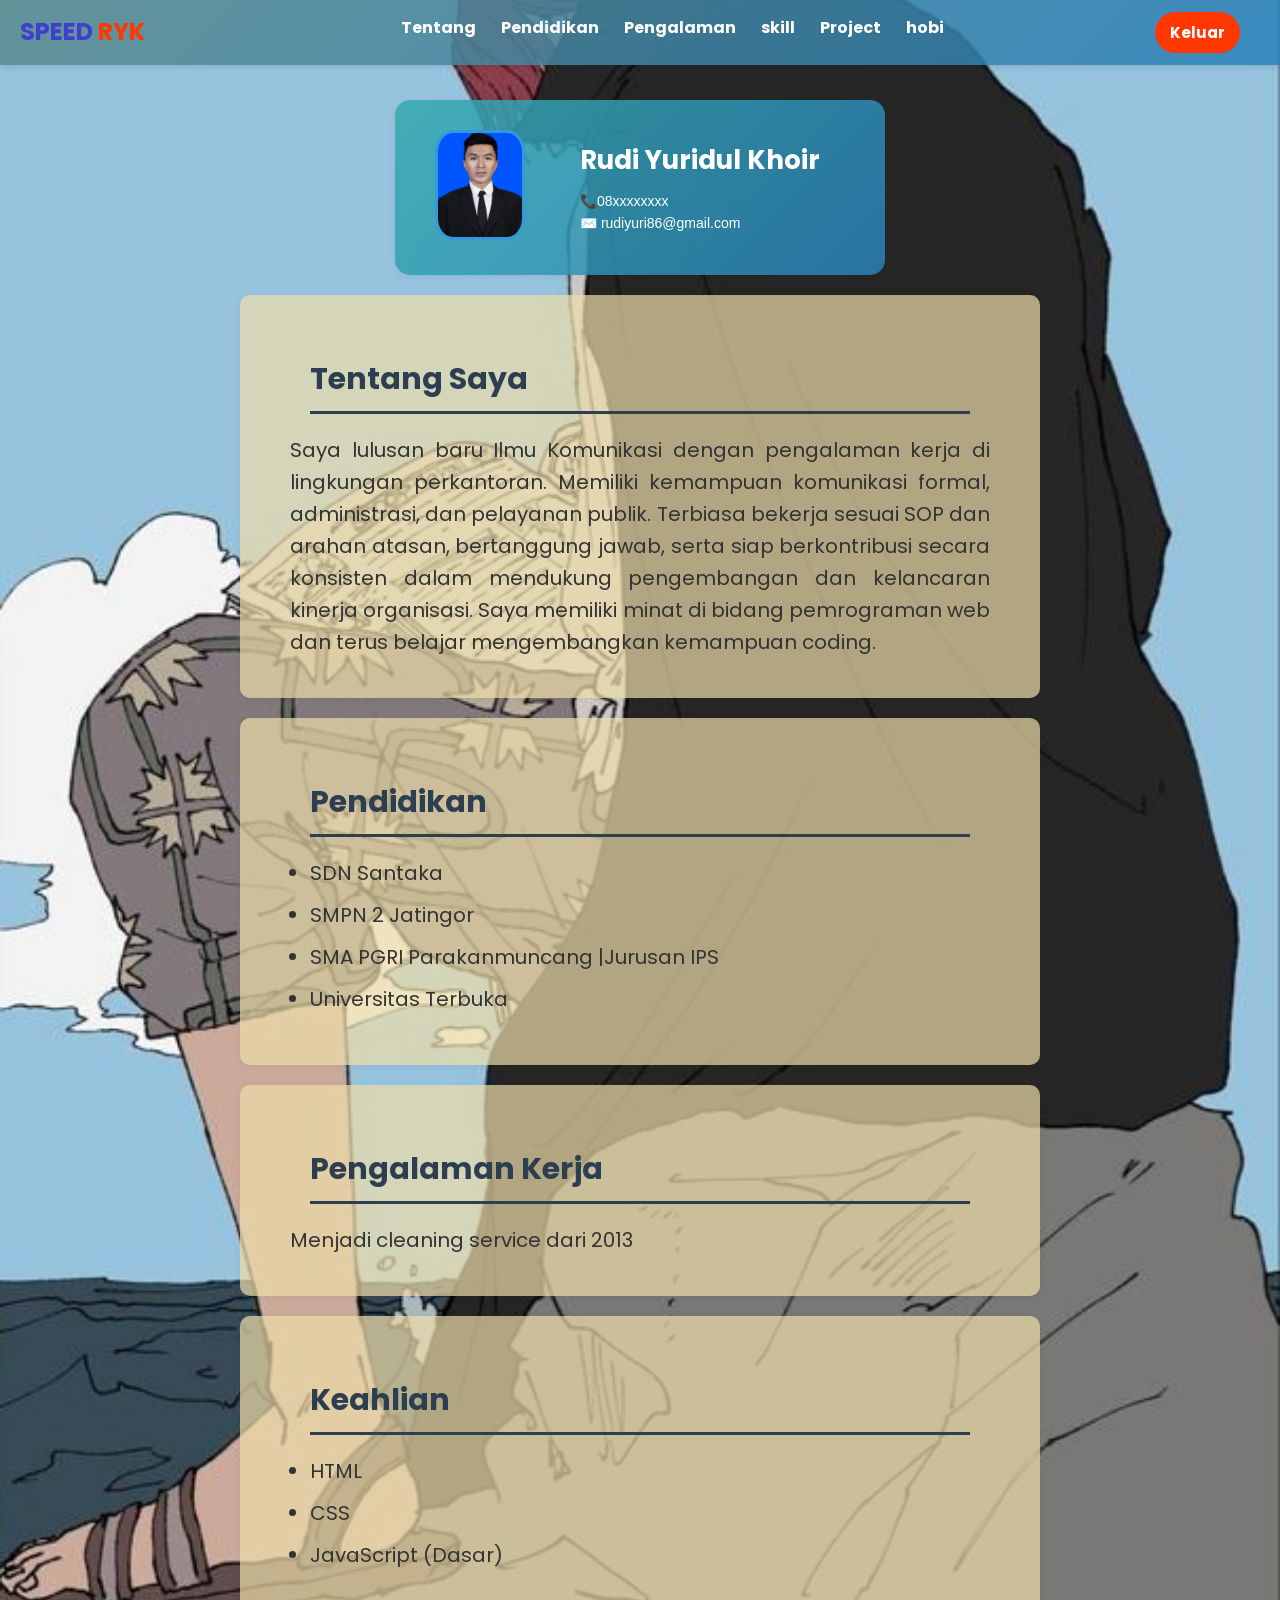
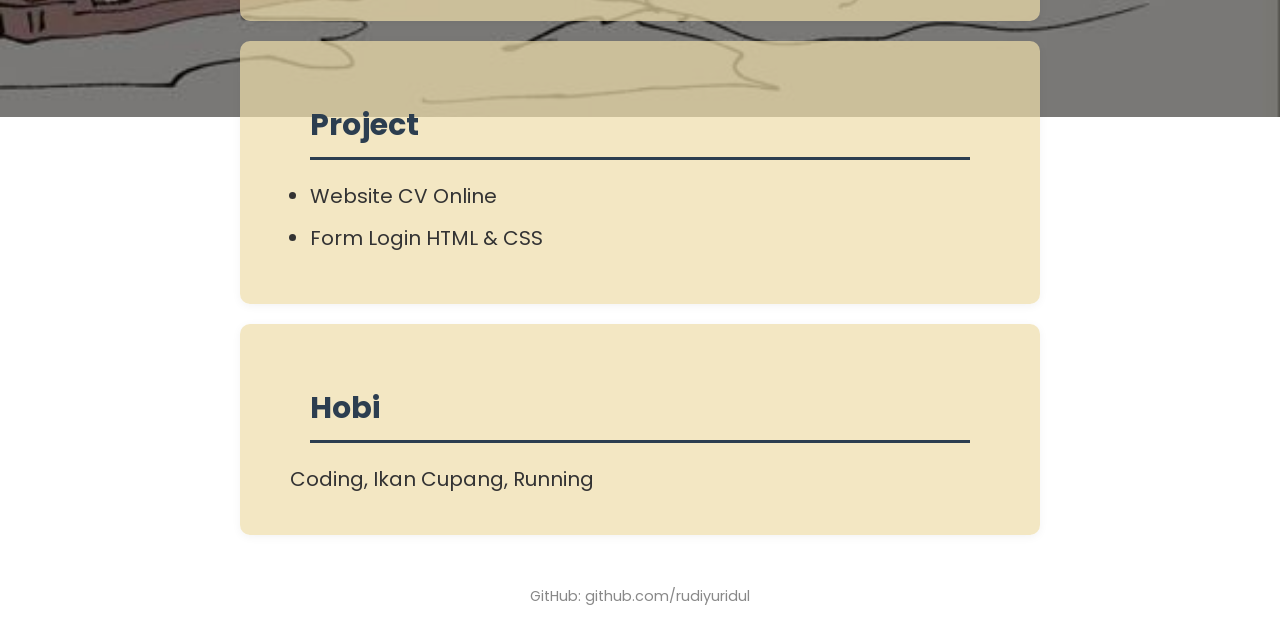
==== index.html @ ee929eb7 "perubahan lagi" ====
<!DOCTYPE html>
<html lang="id">
<head>
  <meta charset="UTF-8">
  <title>CV - Rudi Yuridul Khoir</title>
  <!-- CSS -->
  <link rel="stylesheet" href="css/style.css">
  <!-- boxicons CSS -->
  <link href='https://unpkg.com/boxicons@2.1.4/css/boxicons.min.css' rel='stylesheet'>
</head>

<body class="index-body">
  <!-- NAVBAR -->
  <nav class="navbar">
    <div class="nav-logo">
      <a href="#">Speed <span>RYK</span></a>
    </div>
    
    <ul class="nav-links">
      <li><a href="#tentang">Tentang</a></li>
      <li><a href="#pendidikan">Pendidikan</a></li>
      <li><a href="#pengalaman">Pengalaman</a></li>
      <li><a href="#skill">skill</a></li>
      <li><a href="#project">Project</a></li>
      <li><a href="#hobi">hobi</a></li>
    </ul>
    <button class="btn" onclick="window.location.href='login.html'">Keluar</button>
  </nav>
  
  <!-- HEADER -->
   <header class="header">
  <img src="gambar/foto.jpeg" alt="Foto Rudi" class="foto">
  <div class="info">
    <h1>Rudi Yuridul Khoir</h1>
    <p class="contact">📞08xxxxxxxx</p>
    <p class="email">✉️ rudiyuri86@gmail.com</p>
  </div>
  </header>
</header>


  <!-- PROFIL -->
  <section id="tentang" class="tentang">
    <h2>Tentang Saya</h2>
    <p>
      Saya lulusan baru Ilmu Komunikasi dengan pengalaman kerja di lingkungan perkantoran. Memiliki kemampuan komunikasi formal, administrasi, dan pelayanan publik. Terbiasa bekerja sesuai SOP dan arahan atasan, bertanggung jawab, serta siap berkontribusi secara konsisten dalam mendukung pengembangan dan kelancaran kinerja organisasi. Saya memiliki minat di bidang pemrograman web dan terus belajar
      mengembangkan kemampuan coding.
    </p>
  </section>
  
  <!-- PENDIDIKAN -->
  <section id="pendidikan" class="pendidikan">
    <h2>Pendidikan</h2>
    <ul>
      <li>SDN Santaka</li>
      <li>SMPN 2 Jatingor</li>
      <li>SMA PGRI Parakanmuncang |Jurusan IPS</li>
      <li>Universitas Terbuka </li>
    </ul>
  </section>

  <section id="pengalaman" class="pengalaman">
    <h2>Pengalaman Kerja</h2>
    <p>Menjadi cleaning service dari 2013</p>
  </section>


  <!-- SKILL -->
  <section id="skill" class="skill">
    <h2>Keahlian</h2>
    <ul>
      <li>HTML</li>
      <li>CSS</li>
      <li>JavaScript (Dasar)</li>
    </ul>
  </section>

  <!-- PROJECT / PENGALAMAN -->
  <section id="project" class="project">
    <h2>Project</h2>
    <ul>
      <li>Website CV Online</li>
      <li>Form Login HTML & CSS</li>
    </ul>
  </section>

  <!-- HOBI -->
  <section id="hobi" class="hobi">
    <h2>Hobi</h2>
    <p>Coding, Ikan Cupang, Running</p>
  </section>

  <!-- FOOTER -->
  <footer class="footer">
    <p>GitHub: github.com/rudiyuridul</p>
  </footer>

  
  <script src="script.js"></script>
</body>
</html>
---- css/style.css ----
/* 1. RESET & DASAR */
@import url('https://fonts.googleapis.com/css2?family=Poppins:wght@300;400;500;600&display=swap');



* {
  font-family: "Poppins", sans-serif;
  margin: 0;
  padding: 0;
  box-sizing: border-box;

}

html {
  scroll-behavior: smooth; /* Efek scroll halus saat klik menu */
  scroll-padding-top: 80px; /* PENTING: Agar judul tidak tertutup navbar saat pindah */
}
        
/* index.HTML */
.index-body {
  margin: 0;
  min-height: 100vh;
  background-image: url("../gambar/shanks.jpg");
  background-position: top;
  background-size: cover;
  background-position: center;
  background-attachment: fixed;
  background-repeat: no-repeat;
  color: #333;
  line-height: 1.6;
  padding-top: 80px; /* Memberi ruang di atas agar konten tidak tertutup navbar */
}

/* 2. NAVBAR (NAVIGASI) */
.navbar {
  display: flex;
  background: linear-gradient(135deg, rgba(90, 139, 141, 0.85), rgba(41,128,185,0.85));
  height: 65px;
  font-weight: bold;
  display: flex;
  justify-content: space-between;
  align-items: center;
  padding: 0 20px;
  position: fixed; /* Menempel di atas */
  top: 0;
  left: 0;
  width: 100%;
  z-index: 1000;
  box-shadow: 0 2px 5px rgba(0,0,0,0.1);
}

.nav-logo a {
  color: #2804f596;
  text-decoration: none;
  font-size: 1.5rem;
  font-weight: bold;
  text-transform: uppercase;
}

.nav-logo a span{
  color: #ff3700;
}

.nav-links {
  align-items: center;
  display: flex;
  list-style: none;
}

.nav-links li {
  displaya: flex;
  margin-left: 25px;
}

.nav-links a {
  color: white;
  text-decoration: none;
  font-size: 16px;
  transition: 0.3s;

}

.nav-links a:hover {
  color: #3498db;
}

.navbar .darkLight-searchBox {
  display: flex;
  align-items: center;
}

  /* TOMBOL KELUAR */
 .btn {
    padding: 9px 15px;
    border-radius: 30px;
    margin-right: 20px;
    color: white;
    background: #ff3700;
    border: none;
    font-weight: bold;
    font-size: 15px;
}

.btn:hover {
  background: #3498db;
  transition: 0.3s;
  transform: scale(1.1);
}

.btn:active {
  background: #3498db;
}

/* 3. HEADER (FOTO & NAMA) */
.header {
  background: linear-gradient(135deg, rgba(52,170,174,0.85), rgba(41,128,185,0.85));
  max-width: 490px;
  margin: 20px auto;
  padding: 30px 40px;
  display: flex;
  justify-content: flex-start;
  align-items: center;
  gap: 25px;
  border-radius: 15px;
  box-shadow: 0 2px 10px rgba(0,0,0,0.05);
}

.foto {
  width: 90px;
  height: 110px;
  border-radius: 20%;
  object-fit: cover;
  border: 3px solid #3498db;
  margin-right: 30px;
  margin-bottom: 5px;
}

.info h1 {
  color: white;
  font-size: 26px;
  margin-bottom: 8px;
  
}
.contact, .email {
  font-size: 14px;
  font-family: Geneva, Verdana, sans-serif;
  color: white;
  font-weight: normal;
}


/* 4. SECTION (KOTAK KONTEN) */
section {
  background: white;
  max-width: 800px;
  margin: 20px auto;
  padding: 25px;
  border-radius: 10px;
  box-shadow: 0 2px 10px rgba(0,0,0,0.05);
}

h2 {
  color: #2c3e50;
  
  text-align: center;
  /* display: inline-block; */
  margin-bottom: 15px;
  padding-bottom: 40px;
}

ul {
  padding-left: 20px;
}

li {
  margin-bottom: 10px;
}

/* 5. FOOTER */
.footer {
  text-align: center;
  padding: 30px;
  color: #888;
  font-size: 0.9rem;
}

/* 6. RESPONSIVE (Tampilan HP) */
@media (max-width: 600px) {
  .header {
    flex-direction: column;
    text-align: center;
  }
  .foto {
    margin-right: 0;
    margin-bottom: 15px;
  }
  .nav-links {
    display: none; /* Sembunyikan menu di HP agar tidak tumpang tindih */
  }
  .navbar {
    justify-content: center;
  }
}

.tentang, .pendidikan, .pengalaman, .skill, .project, .hobi {
    padding: 40px 50px;
    text-align: justify;
    background-color: rgba(238, 221, 170, 0.7);
    font-size: 20px;
    /* font-weight: bold; */
}

.tentang h2, .pendidikan h2, .pengalaman h2, .skill h2 , .project h2, .hobi h2 {
  text-align: left;
  border-bottom: 3px solid #2c3e50;
  padding-bottom: 8px;
  margin: 20px
}

/* LOGIN.HTML  */
 .login-body {
            background-color: #3498db;
             background-size: cover;
             background-position: center;
             min-height: 100vh;
             display: flex;
             align-items: center;
             justify-content: center;
             margin: 0;
             padding: 0;
        }

        .login-container{
            width: 90%;
            max-width: 350px;
            text-align: center;
            background: rgba(255,255,255,0.85);
            backdrop-filter: blur(10px);
            padding: 50px 40px;
            border-radius: 20px;
            box-shadow: 0 8px 32px rgba(0,0,0,0.2);
            box-sizing: border-box;
            display: flex;
            flex-direction: column;
            gap: 15px;
        }

            input {
                width: 100%;
                box-sizing: border-box;
                padding: 12px;
                border: 2px solid #ddd;
                border-radius: 10px;
                background: white;
                font-size: 14px;
            }

.btn-login{
  width: 100%;
  padding: 12px;
  border: none;
  border-radius: 10px;
  background: #3498db;
  color: white;
  font-size: 16px;
  font-weight: bold;
  cursor: pointer;
  transition: 0.3s;
}

.btn-login:hover{
  background: #217dbb;
  transform: scale(1.03);
}
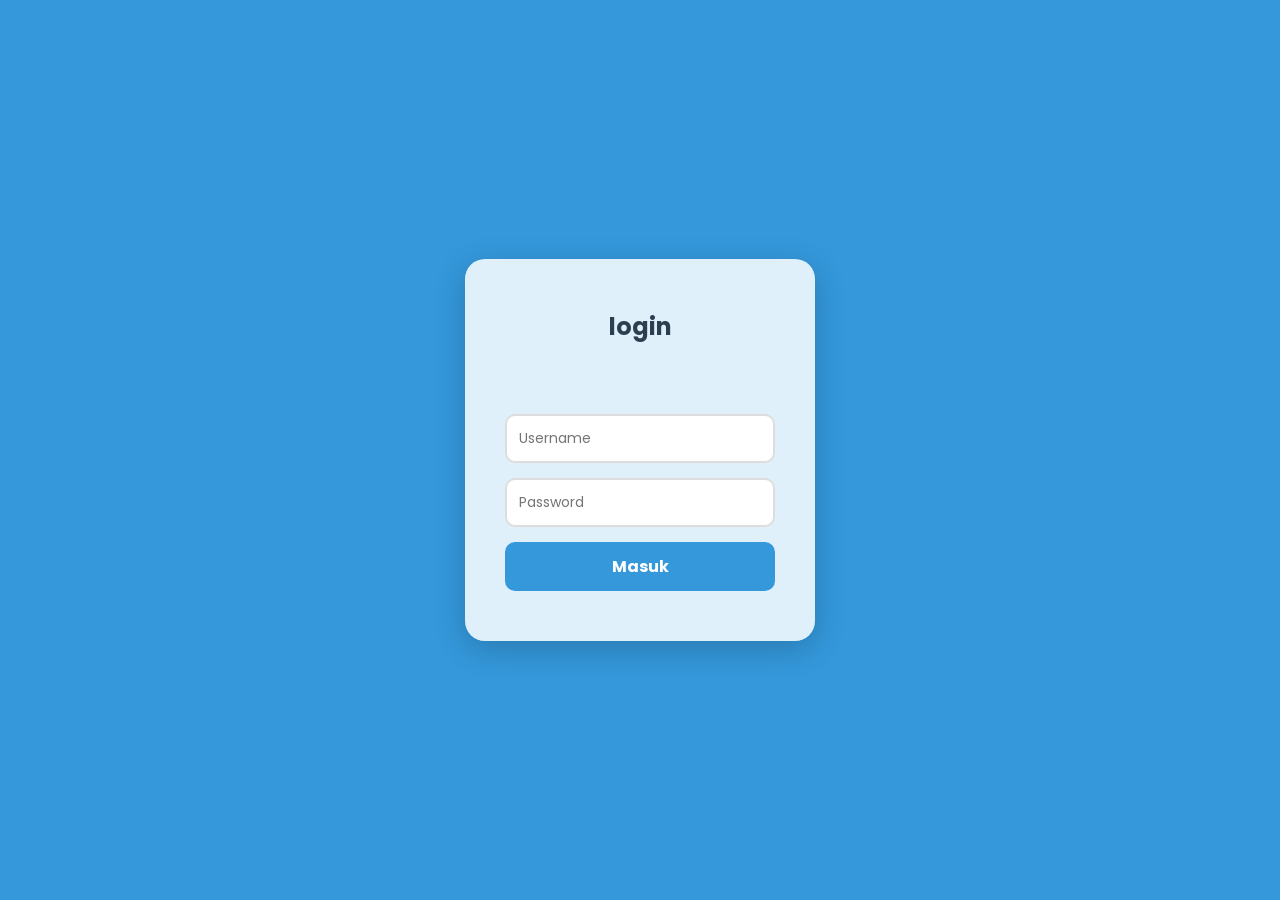
==== commit 27a949c3: "pengembangan html dan css" ====
--- a/index.html
+++ b/index.html
@@ -40,60 +40,128 @@
 
 
   <!-- PROFIL -->
-  <section id="tentang" class="tentang">
-    <h2>Tentang Saya</h2>
-    <p>
-      Saya lulusan baru Ilmu Komunikasi dengan pengalaman kerja di lingkungan perkantoran. Memiliki kemampuan komunikasi formal, administrasi, dan pelayanan publik. Terbiasa bekerja sesuai SOP dan arahan atasan, bertanggung jawab, serta siap berkontribusi secara konsisten dalam mendukung pengembangan dan kelancaran kinerja organisasi. Saya memiliki minat di bidang pemrograman web dan terus belajar
-      mengembangkan kemampuan coding.
-    </p>
-  </section>
-  
-  <!-- PENDIDIKAN -->
-  <section id="pendidikan" class="pendidikan">
-    <h2>Pendidikan</h2>
-    <ul>
-      <li>SDN Santaka</li>
-      <li>SMPN 2 Jatingor</li>
-      <li>SMA PGRI Parakanmuncang |Jurusan IPS</li>
-      <li>Universitas Terbuka </li>
-    </ul>
-  </section>
+<section id="tentang" class="tentang">
+  <h2>Tentang Saya</h2>
+  <p>
+    Saya lulusan baru Ilmu Komunikasi dengan pengalaman kerja di lingkungan perkantoran. 
+    Memiliki kemampuan komunikasi formal, administrasi, dan pelayanan publik. Terbiasa 
+    bekerja sesuai SOP dan arahan atasan, bertanggung jawab, serta siap berkontribusi 
+    secara konsisten dalam mendukung pengembangan dan kelancaran kinerja organisasi. 
+    Saya memiliki minat di bidang pemrograman web dan terus belajar mengembangkan 
+    kemampuan coding.
+  </p>
+</section>
 
-  <section id="pengalaman" class="pengalaman">
-    <h2>Pengalaman Kerja</h2>
-    <p>Menjadi cleaning service dari 2013</p>
-  </section>
+<!-- PENDIDIKAN -->
+<section id="pendidikan" class="pendidikan">
+  <h2>Pendidikan</h2>
+  <div class="timeline">
+    <div class="timeline-item">
+      <div class="timeline-dot"></div>
+      <span class="timeline-tahun">2000 – 2006</span>
+      <h3>SDN Santaka</h3>
+      <p>Sekolah Dasar</p>
+    </div>
+    <div class="timeline-item">
+      <div class="timeline-dot"></div>
+      <span class="timeline-tahun">2006 – 2009</span>
+      <h3>SMPN 2 Jatinangor</h3>
+      <p>Sekolah Menengah Pertama</p>
+    </div>
+    <div class="timeline-item">
+      <div class="timeline-dot"></div>
+      <span class="timeline-tahun">2009 – 2012</span>
+      <h3>SMA PGRI Parakanmuncang</h3>
+      <p>Sekolah Menengah Atas · Jurusan IPS</p>
+    </div>
+    <div class="timeline-item aktif">
+      <div class="timeline-dot aktif"></div>
+      <span class="timeline-tahun">2021 – 2025 <span class="badge">Aktif</span></span>
+      <h3>Universitas Terbuka</h3>
+      <p>Perguruan Tinggi · Ilmu Komunikasi</p>
+    </div>
+  </div>
+</section>
 
+<!-- PENGALAMAN KERJA -->
+<section id="pengalaman" class="pengalaman">
+  <h2>Pengalaman Kerja</h2>
+  <div class="timeline">
+    <div class="timeline-item aktif">
+      <div class="timeline-dot aktif"></div>
+      <span class="timeline-tahun">2013 – Sekarang <span class="badge">Aktif</span></span>
+      <h3>Cleaning Service</h3>
+      <p>Dinas Pemerintah Provinsi Jawa Barat</p>
+      <ul class="job-desc">
+        <li>Menjaga kebersihan dan kerapian lingkungan kantor sesuai SOP</li>
+        <li>Berkoordinasi dengan tim dan atasan secara profesional</li>
+        <li>Memastikan kenyamanan ruang kerja pegawai instansi</li>
+      </ul>
+    </div>
+  </div>
+</section>
 
-  <!-- SKILL -->
-  <section id="skill" class="skill">
-    <h2>Keahlian</h2>
-    <ul>
-      <li>HTML</li>
-      <li>CSS</li>
-      <li>JavaScript (Dasar)</li>
-    </ul>
-  </section>
+<!-- SKILL -->
+<section id="skill" class="skill">
+  <h2>Keahlian</h2>
+  <div class="skill-group">
+    <h3>Pemrograman Web</h3>
+    <div class="skill-tags">
+      <span class="skill-tag">HTML</span>
+      <span class="skill-tag">CSS</span>
+      <span class="skill-tag">JavaScript</span>
+    </div>
+  </div>
+  <div class="skill-group">
+    <h3>Komputer & Administrasi</h3>
+    <div class="skill-tags">
+      <span class="skill-tag">Microsoft Word</span>
+      <span class="skill-tag">Microsoft Excel</span>
+      <span class="skill-tag">Microsoft PowerPoint</span>
+    </div>
+  </div>
+</section>
 
-  <!-- PROJECT / PENGALAMAN -->
-  <section id="project" class="project">
-    <h2>Project</h2>
-    <ul>
-      <li>Website CV Online</li>
-      <li>Form Login HTML & CSS</li>
-    </ul>
-  </section>
+<!-- PROJECT -->
+<section id="project" class="project">
+  <h2>Project</h2>
+  <div class="project-grid">
+    <div class="project-card">
+      <h3>Website CV Online</h3>
+      <p>Website portofolio pribadi yang menampilkan profil, pendidikan, pengalaman kerja, dan keahlian secara interaktif.</p>
+      <div class="skill-tags">
+        <span class="skill-tag">HTML</span>
+        <span class="skill-tag">CSS</span>
+        <span class="skill-tag">JavaScript</span>
+      </div>
+    </div>
+    <div class="project-card">
+      <h3>Form Login</h3>
+      <p>Halaman login dengan validasi input dan sistem autentikasi sederhana menggunakan sessionStorage.</p>
+      <div class="skill-tags">
+        <span class="skill-tag">HTML</span>
+        <span class="skill-tag">CSS</span>
+        <span class="skill-tag">JavaScript</span>
+      </div>
+    </div>
+  </div>
+</section>
 
-  <!-- HOBI -->
-  <section id="hobi" class="hobi">
-    <h2>Hobi</h2>
-    <p>Coding, Ikan Cupang, Running</p>
-  </section>
+<!-- HOBI -->
+<section id="hobi" class="hobi">
+  <h2>Hobi</h2>
+  <div class="hobi-list">
+    <div class="hobi-item">💻 Coding</div>
+    <div class="hobi-item">🐟 Ikan Cupang</div>
+    <div class="hobi-item">🏃 Running</div>
+  </div>
+</section>
 
-  <!-- FOOTER -->
-  <footer class="footer">
-    <p>GitHub: github.com/rudiyuridul</p>
-  </footer>
+<!-- FOOTER -->
+<footer class="footer">
+  <p>© 2025 Rudi YK</p>
+  <a href="https://github.com/rudiyuridul" target="_blank">github.com/rudiyuridul</a>
+</footer>
 
   
   <script src="script.js"></script>
--- a/css/style.css
+++ b/css/style.css
@@ -203,19 +203,184 @@
   }
 }
 
+/* ===== SECTION UMUM ===== */
 .tentang, .pendidikan, .pengalaman, .skill, .project, .hobi {
-    padding: 40px 50px;
-    text-align: justify;
-    background-color: rgba(238, 221, 170, 0.7);
-    font-size: 20px;
-    /* font-weight: bold; */
-}
-
-.tentang h2, .pendidikan h2, .pengalaman h2, .skill h2 , .project h2, .hobi h2 {
+  padding: 40px 50px;
+  text-align: justify;
+  background-color: rgba(238, 221, 170, 0.7);
+  font-size: 20px;
+}
+
+.tentang h2, .pendidikan h2, .pengalaman h2, .skill h2, .project h2, .hobi h2 {
   text-align: left;
   border-bottom: 3px solid #2c3e50;
   padding-bottom: 8px;
-  margin: 20px
+  margin: 0 0 24px 0;
+}
+
+/* ===== TIMELINE (Pendidikan & Pengalaman) ===== */
+.timeline {
+  position: relative;
+  padding-left: 32px;
+}
+
+.timeline::before {
+  content: '';
+  position: absolute;
+  left: 10px;
+  top: 8px;
+  bottom: 0;
+  width: 2px;
+  background: #c9b99a;
+}
+
+.timeline-item {
+  position: relative;
+  margin-bottom: 2rem;
+}
+
+.timeline-dot {
+  position: absolute;
+  left: -26px;
+  top: 4px;
+  width: 12px;
+  height: 12px;
+  border-radius: 50%;
+  background: #1D9E75;
+  border: 2px solid rgba(238, 221, 170, 0.7);
+}
+
+.timeline-dot.aktif {
+  background: #378ADD;
+}
+
+.timeline-tahun {
+  font-size: 13px;
+  color: #7a6a50;
+  display: flex;
+  align-items: center;
+  gap: 8px;
+}
+
+.timeline-item h3 {
+  margin: 4px 0 2px;
+  font-size: 17px;
+  color: #2c3e50;
+}
+
+.timeline-item p {
+  margin: 0;
+  font-size: 14px;
+  color: #666;
+}
+
+.badge {
+  font-size: 11px;
+  padding: 2px 8px;
+  border-radius: 20px;
+  background: #dbeafe;
+  color: #1e40af;
+}
+
+/* ===== PENGALAMAN KERJA ===== */
+.job-desc {
+  margin: 8px 0 0 16px;
+  padding: 0;
+  font-size: 14px;
+  color: #666;
+  line-height: 1.8;
+}
+
+/* ===== SKILL ===== */
+.skill-group {
+  margin-bottom: 1.2rem;
+}
+
+.skill-group h3 {
+  font-size: 13px;
+  color: #7a6a50;
+  margin: 0 0 8px;
+  text-transform: uppercase;
+  letter-spacing: 0.05em;
+}
+
+.skill-tags {
+  display: flex;
+  flex-wrap: wrap;
+  gap: 8px;
+}
+
+.skill-tag {
+  font-size: 13px;
+  padding: 4px 12px;
+  border-radius: 20px;
+  background: rgba(255, 255, 255, 0.6);
+  color: #2c3e50;
+  border: 1px solid #c9b99a;
+}
+
+/* ===== PROJECT ===== */
+.project-grid {
+  display: grid;
+  grid-template-columns: repeat(auto-fit, minmax(220px, 1fr));
+  gap: 16px;
+}
+
+.project-card {
+  padding: 1rem 1.25rem;
+  border: 1px solid #c9b99a;
+  border-radius: 12px;
+  background: rgba(255, 255, 255, 0.4);
+}
+
+.project-card h3 {
+  margin: 0 0 6px;
+  font-size: 16px;
+  color: #2c3e50;
+}
+
+.project-card p {
+  font-size: 13px;
+  color: #666;
+  margin: 0 0 12px;
+  line-height: 1.6;
+}
+
+/* ===== HOBI ===== */
+.hobi-list {
+  display: flex;
+  flex-wrap: wrap;
+  gap: 12px;
+}
+
+.hobi-item {
+  font-size: 15px;
+  padding: 6px 16px;
+  border-radius: 20px;
+  background: rgba(255, 255, 255, 0.5);
+  color: #2c3e50;
+  border: 1px solid #c9b99a;
+}
+
+/* ===== FOOTER ===== */
+.footer {
+  text-align: center;
+  padding: 2rem 1rem;
+  font-size: 14px;
+  color: #7a6a50;
+  border-top: 2px solid #c9b99a;
+  background-color: rgba(238, 221, 170, 0.9);
+}
+
+.footer a {
+  display: block;
+  margin-top: 4px;
+  color: #378ADD;
+  text-decoration: none;
+}
+
+.footer a:hover {
+  text-decoration: underline;
 }
 
 /* LOGIN.HTML  */
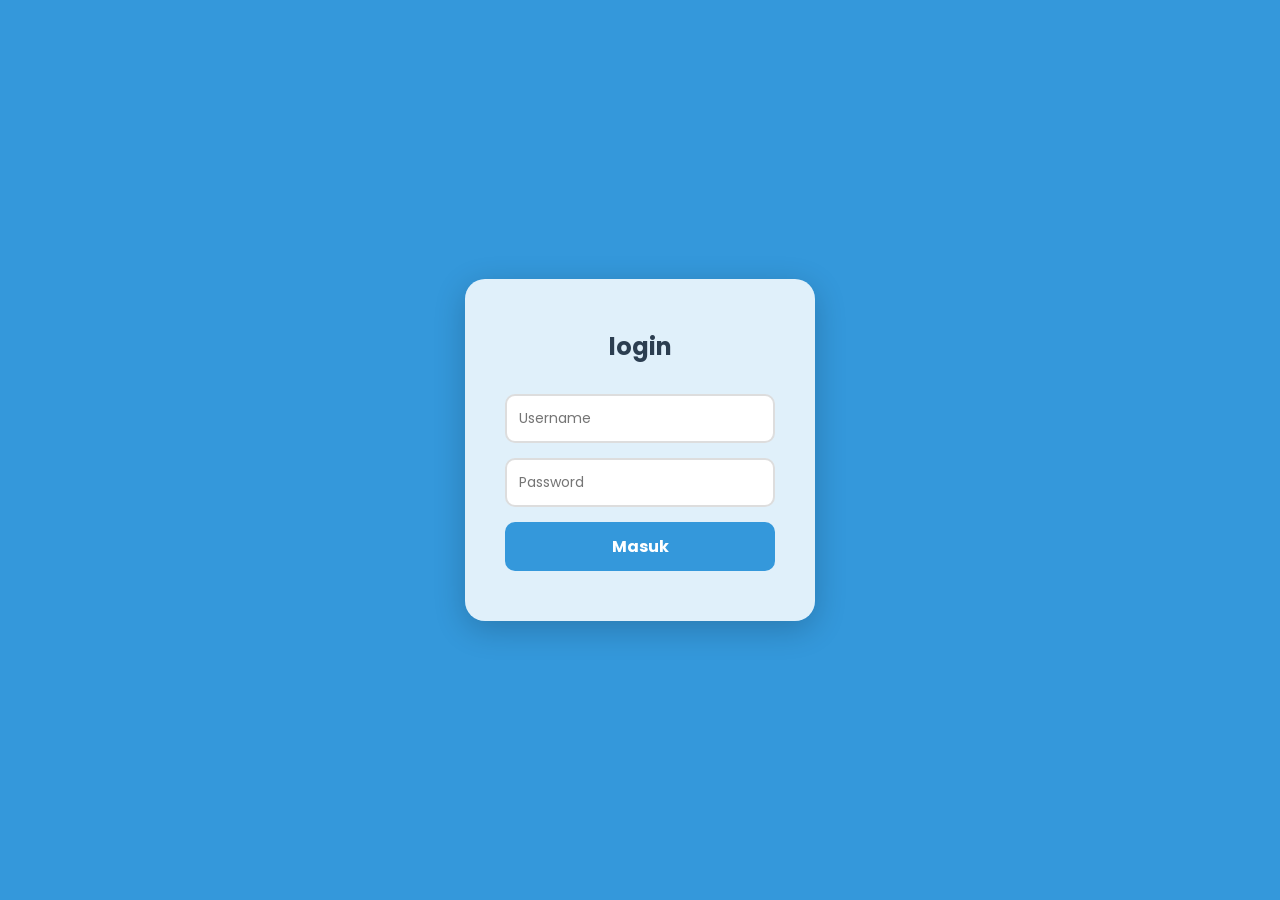
==== commit 221f6815: "perubahan tgl  07/05/2026" ====
--- a/index.html
+++ b/index.html
@@ -2,168 +2,174 @@
 <html lang="id">
 <head>
   <meta charset="UTF-8">
+  <meta name="viewport" content="width=device-width, initial-scale=1.0">
   <title>CV - Rudi Yuridul Khoir</title>
-  <!-- CSS -->
   <link rel="stylesheet" href="css/style.css">
-  <!-- boxicons CSS -->
-  <link href='https://unpkg.com/boxicons@2.1.4/css/boxicons.min.css' rel='stylesheet'>
 </head>
 
 <body class="index-body">
+  
   <!-- NAVBAR -->
   <nav class="navbar">
+    <button class="hamburger" onclick="toggleSidebar()"><b>☰</b></button>
+    <button class="close-sidebar" onclick="toggleSidebar()"><b><</b></button>
     <div class="nav-logo">
       <a href="#">Speed <span>RYK</span></a>
     </div>
-    
     <ul class="nav-links">
       <li><a href="#tentang">Tentang</a></li>
       <li><a href="#pendidikan">Pendidikan</a></li>
       <li><a href="#pengalaman">Pengalaman</a></li>
-      <li><a href="#skill">skill</a></li>
+      <li><a href="#skill">Skill</a></li>
       <li><a href="#project">Project</a></li>
-      <li><a href="#hobi">hobi</a></li>
+      <li><a href="#hobi">Hobi</a></li>
     </ul>
     <button class="btn" onclick="window.location.href='login.html'">Keluar</button>
   </nav>
-  
-  <!-- HEADER -->
-   <header class="header">
-  <img src="gambar/foto.jpeg" alt="Foto Rudi" class="foto">
-  <div class="info">
-    <h1>Rudi Yuridul Khoir</h1>
-    <p class="contact">📞08xxxxxxxx</p>
-    <p class="email">✉️ rudiyuri86@gmail.com</p>
+
+  <!-- OVERLAY (klik untuk tutup sidebar) -->
+  <div class="overlay" id="overlay" onclick="toggleSidebar()"></div>
+
+  <!-- SEMUA KONTEN DIBUNGKUS main-wrapper -->
+  <div class="main-wrapper">
+
+    <!-- HEADER -->
+    <header class="header">
+      <img src="gambar/foto.jpeg" alt="Foto Rudi" class="foto">
+      <div class="info">
+        <h1>Rudi Yuridul Khoir</h1>
+        <p class="contact">📞 082217018082</p>
+        <p class="email">✉️ rudiyuri86@gmail.com</p>
+      </div>
+    </header>
+
+    <!-- TENTANG -->
+    <section id="tentang" class="tentang">
+      <h2>Tentang Saya</h2>
+      <p>
+        Saya lulusan baru Ilmu Komunikasi dengan pengalaman kerja di lingkungan perkantoran.
+        Memiliki kemampuan komunikasi formal, administrasi, dan pelayanan publik. Terbiasa
+        bekerja sesuai SOP dan arahan atasan, bertanggung jawab, serta siap berkontribusi
+        secara konsisten dalam mendukung pengembangan dan kelancaran kinerja organisasi.
+        Saya memiliki minat di bidang pemrograman web dan terus belajar mengembangkan
+        kemampuan coding.
+      </p>
+    </section>
+
+    <!-- PENDIDIKAN -->
+    <section id="pendidikan" class="pendidikan">
+      <h2>Pendidikan</h2>
+      <div class="timeline">
+        <div class="timeline-item">
+          <div class="timeline-dot"></div>
+          <span class="timeline-tahun">2000 – 2006</span>
+          <h3>SDN Santaka</h3>
+          <p>Sekolah Dasar</p>
+        </div>
+        <div class="timeline-item">
+          <div class="timeline-dot"></div>
+          <span class="timeline-tahun">2006 – 2009</span>
+          <h3>SMPN 2 Jatinangor</h3>
+          <p>Sekolah Menengah Pertama</p>
+        </div>
+        <div class="timeline-item">
+          <div class="timeline-dot"></div>
+          <span class="timeline-tahun">2009 – 2012</span>
+          <h3>SMA PGRI Parakanmuncang</h3>
+          <p>Sekolah Menengah Atas · Jurusan IPS</p>
+        </div>
+        <div class="timeline-item aktif">
+          <div class="timeline-dot aktif"></div>
+          <span class="timeline-tahun">2021 – 2025 <span class="badge">Aktif</span></span>
+          <h3>Universitas Terbuka</h3>
+          <p>Perguruan Tinggi · Ilmu Komunikasi</p>
+        </div>
+      </div>
+    </section>
+
+    <!-- PENGALAMAN KERJA -->
+    <section id="pengalaman" class="pengalaman">
+      <h2>Pengalaman Kerja</h2>
+      <div class="timeline">
+        <div class="timeline-item aktif">
+          <div class="timeline-dot aktif"></div>
+          <span class="timeline-tahun">2013 – Sekarang <span class="badge">Aktif</span></span>
+          <h3>Cleaning Service</h3>
+          <p>Dinas Pemerintah Provinsi Jawa Barat</p>
+          <ul class="job-desc">
+            <li>Menjaga kebersihan dan kerapian lingkungan kantor sesuai SOP</li>
+            <li>Berkoordinasi dengan tim dan atasan secara profesional</li>
+            <li>Memastikan kenyamanan ruang kerja pegawai instansi</li>
+          </ul>
+        </div>
+      </div>
+    </section>
+
+    <!-- SKILL -->
+    <section id="skill" class="skill">
+      <h2>Keahlian</h2>
+      <div class="skill-group">
+        <h3>Pemrograman Web</h3>
+        <div class="skill-tags">
+          <span class="skill-tag">HTML</span>
+          <span class="skill-tag">CSS</span>
+          <span class="skill-tag">JavaScript</span>
+        </div>
+      </div>
+      <div class="skill-group">
+        <h3>Komputer & Administrasi</h3>
+        <div class="skill-tags">
+          <span class="skill-tag">Microsoft Word</span>
+          <span class="skill-tag">Microsoft Excel</span>
+          <span class="skill-tag">Microsoft PowerPoint</span>
+        </div>
+      </div>
+    </section>
+
+    <!-- PROJECT -->
+    <section id="project" class="project">
+      <h2>Project</h2>
+      <div class="project-grid">
+        <div class="project-card">
+          <h3>Website CV Online</h3>
+          <p>Website portofolio pribadi yang menampilkan profil, pendidikan, pengalaman kerja, dan keahlian secara interaktif.</p>
+          <div class="skill-tags">
+            <span class="skill-tag">HTML</span>
+            <span class="skill-tag">CSS</span>
+            <span class="skill-tag">JavaScript</span>
+          </div>
+        </div>
+        <div class="project-card">
+          <h3>Form Login</h3>
+          <p>Halaman login dengan validasi input dan sistem autentikasi sederhana menggunakan sessionStorage.</p>
+          <div class="skill-tags">
+            <span class="skill-tag">HTML</span>
+            <span class="skill-tag">CSS</span>
+            <span class="skill-tag">JavaScript</span>
+          </div>
+        </div>
+      </div>
+    </section>
+
+    <!-- HOBI -->
+    <section id="hobi" class="hobi">
+      <h2>Hobi</h2>
+      <div class="hobi-list">
+        <div class="hobi-item">💻 Coding</div>
+        <div class="hobi-item">🐟 Ikan Cupang</div>
+        <div class="hobi-item">🏃 Running</div>
+      </div>
+    </section>
+
+    <!-- FOOTER -->
+    <footer class="footer">
+      <p>© 2026 Rudi YK</p>
+      <a href="https://github.com/rudiyuridul" target="_blank">github.com/Ryk686</a>
+    </footer>
+
   </div>
-  </header>
-</header>
+  <!-- END main-wrapper -->
 
-
-  <!-- PROFIL -->
-<section id="tentang" class="tentang">
-  <h2>Tentang Saya</h2>
-  <p>
-    Saya lulusan baru Ilmu Komunikasi dengan pengalaman kerja di lingkungan perkantoran. 
-    Memiliki kemampuan komunikasi formal, administrasi, dan pelayanan publik. Terbiasa 
-    bekerja sesuai SOP dan arahan atasan, bertanggung jawab, serta siap berkontribusi 
-    secara konsisten dalam mendukung pengembangan dan kelancaran kinerja organisasi. 
-    Saya memiliki minat di bidang pemrograman web dan terus belajar mengembangkan 
-    kemampuan coding.
-  </p>
-</section>
-
-<!-- PENDIDIKAN -->
-<section id="pendidikan" class="pendidikan">
-  <h2>Pendidikan</h2>
-  <div class="timeline">
-    <div class="timeline-item">
-      <div class="timeline-dot"></div>
-      <span class="timeline-tahun">2000 – 2006</span>
-      <h3>SDN Santaka</h3>
-      <p>Sekolah Dasar</p>
-    </div>
-    <div class="timeline-item">
-      <div class="timeline-dot"></div>
-      <span class="timeline-tahun">2006 – 2009</span>
-      <h3>SMPN 2 Jatinangor</h3>
-      <p>Sekolah Menengah Pertama</p>
-    </div>
-    <div class="timeline-item">
-      <div class="timeline-dot"></div>
-      <span class="timeline-tahun">2009 – 2012</span>
-      <h3>SMA PGRI Parakanmuncang</h3>
-      <p>Sekolah Menengah Atas · Jurusan IPS</p>
-    </div>
-    <div class="timeline-item aktif">
-      <div class="timeline-dot aktif"></div>
-      <span class="timeline-tahun">2021 – 2025 <span class="badge">Aktif</span></span>
-      <h3>Universitas Terbuka</h3>
-      <p>Perguruan Tinggi · Ilmu Komunikasi</p>
-    </div>
-  </div>
-</section>
-
-<!-- PENGALAMAN KERJA -->
-<section id="pengalaman" class="pengalaman">
-  <h2>Pengalaman Kerja</h2>
-  <div class="timeline">
-    <div class="timeline-item aktif">
-      <div class="timeline-dot aktif"></div>
-      <span class="timeline-tahun">2013 – Sekarang <span class="badge">Aktif</span></span>
-      <h3>Cleaning Service</h3>
-      <p>Dinas Pemerintah Provinsi Jawa Barat</p>
-      <ul class="job-desc">
-        <li>Menjaga kebersihan dan kerapian lingkungan kantor sesuai SOP</li>
-        <li>Berkoordinasi dengan tim dan atasan secara profesional</li>
-        <li>Memastikan kenyamanan ruang kerja pegawai instansi</li>
-      </ul>
-    </div>
-  </div>
-</section>
-
-<!-- SKILL -->
-<section id="skill" class="skill">
-  <h2>Keahlian</h2>
-  <div class="skill-group">
-    <h3>Pemrograman Web</h3>
-    <div class="skill-tags">
-      <span class="skill-tag">HTML</span>
-      <span class="skill-tag">CSS</span>
-      <span class="skill-tag">JavaScript</span>
-    </div>
-  </div>
-  <div class="skill-group">
-    <h3>Komputer & Administrasi</h3>
-    <div class="skill-tags">
-      <span class="skill-tag">Microsoft Word</span>
-      <span class="skill-tag">Microsoft Excel</span>
-      <span class="skill-tag">Microsoft PowerPoint</span>
-    </div>
-  </div>
-</section>
-
-<!-- PROJECT -->
-<section id="project" class="project">
-  <h2>Project</h2>
-  <div class="project-grid">
-    <div class="project-card">
-      <h3>Website CV Online</h3>
-      <p>Website portofolio pribadi yang menampilkan profil, pendidikan, pengalaman kerja, dan keahlian secara interaktif.</p>
-      <div class="skill-tags">
-        <span class="skill-tag">HTML</span>
-        <span class="skill-tag">CSS</span>
-        <span class="skill-tag">JavaScript</span>
-      </div>
-    </div>
-    <div class="project-card">
-      <h3>Form Login</h3>
-      <p>Halaman login dengan validasi input dan sistem autentikasi sederhana menggunakan sessionStorage.</p>
-      <div class="skill-tags">
-        <span class="skill-tag">HTML</span>
-        <span class="skill-tag">CSS</span>
-        <span class="skill-tag">JavaScript</span>
-      </div>
-    </div>
-  </div>
-</section>
-
-<!-- HOBI -->
-<section id="hobi" class="hobi">
-  <h2>Hobi</h2>
-  <div class="hobi-list">
-    <div class="hobi-item">💻 Coding</div>
-    <div class="hobi-item">🐟 Ikan Cupang</div>
-    <div class="hobi-item">🏃 Running</div>
-  </div>
-</section>
-
-<!-- FOOTER -->
-<footer class="footer">
-  <p>© 2025 Rudi YK</p>
-  <a href="https://github.com/rudiyuridul" target="_blank">github.com/rudiyuridul</a>
-</footer>
-
-  
   <script src="script.js"></script>
 </body>
-</html>
+</html>
--- a/css/style.css
+++ b/css/style.css
@@ -1,118 +1,198 @@
-
-/* 1. RESET & DASAR */
+/* ============================================================
+   STYLE.CSS — CV Rudi Yuridul Khoir
+   Sections:
+   1. Reset & Dasar
+   2. Navbar Sidebar (Desktop)
+   3. Header (Foto & Nama)
+   4. Section & Konten
+   5. Timeline
+   6. Skill
+   7. Project
+   8. Hobi
+   9. Footer
+   10. Mobile (max-width: 768px)
+   11. Login
+   ============================================================ */
+
+/* ===== 1. RESET & DASAR ===== */
 @import url('https://fonts.googleapis.com/css2?family=Poppins:wght@300;400;500;600&display=swap');
-
-
 
 * {
   font-family: "Poppins", sans-serif;
   margin: 0;
   padding: 0;
   box-sizing: border-box;
-
 }
 
 html {
-  scroll-behavior: smooth; /* Efek scroll halus saat klik menu */
-  scroll-padding-top: 80px; /* PENTING: Agar judul tidak tertutup navbar saat pindah */
-}
-        
-/* index.HTML */
+  scroll-behavior: smooth;
+  scroll-padding-top: 20px;
+}
+
 .index-body {
-  margin: 0;
   min-height: 100vh;
   background-image: url("../gambar/shanks.jpg");
-  background-position: top;
+  background-position: center;
   background-size: cover;
-  background-position: center;
   background-attachment: fixed;
   background-repeat: no-repeat;
   color: #333;
   line-height: 1.6;
-  padding-top: 80px; /* Memberi ruang di atas agar konten tidak tertutup navbar */
-}
-
-/* 2. NAVBAR (NAVIGASI) */
+  padding-top: 20px;       /* tidak perlu besar, sidebar di kiri bukan atas */
+  padding-left: 200px;     /* geser konten ke kanan sejauh lebar sidebar */
+}
+
+/* ===== 2. NAVBAR — SIDEBAR DESKTOP ===== */
 .navbar {
   display: flex;
-  background: linear-gradient(135deg, rgba(90, 139, 141, 0.85), rgba(41,128,185,0.85));
-  height: 65px;
-  font-weight: bold;
-  display: flex;
-  justify-content: space-between;
-  align-items: center;
-  padding: 0 20px;
-  position: fixed; /* Menempel di atas */
+  flex-direction: column;
+  align-items: flex-start;
+  justify-content: flex-start;
+  background: linear-gradient(180deg, rgba(41,128,185,0.95), rgba(90,139,141,0.95));
+  width: 200px;
+  height: 100vh;
+  padding: 30px 15px 20px;
+  position: fixed;
   top: 0;
   left: 0;
-  width: 100%;
   z-index: 1000;
-  box-shadow: 0 2px 5px rgba(0,0,0,0.1);
+  box-shadow: 2px 0 10px rgba(0,0,0,0.15);
+  gap: 8px;
+  overflow-y: auto;
+}
+
+.nav-logo {
+  margin-bottom: 20px;
 }
 
 .nav-logo a {
   color: #2804f596;
   text-decoration: none;
-  font-size: 1.5rem;
+  font-size: 1.3rem;
   font-weight: bold;
   text-transform: uppercase;
-}
-
-.nav-logo a span{
+   line-height: 80px;
+}
+
+.nav-logo a span {
   color: #ff3700;
 }
 
 .nav-links {
-  align-items: center;
-  display: flex;
+  display: flex;
+  flex-direction: column;
+  align-items: flex-start;
   list-style: none;
+  gap: 4px;
+  width: 100%;
+  height: auto;
+  margin: 0;
+  padding: 0;
 }
 
 .nav-links li {
-  displaya: flex;
-  margin-left: 25px;
+  display: flex;
+  width: 100%;
+  height: auto;
+  margin: 0;
 }
 
 .nav-links a {
+  display: block;
+  width: 100%;
   color: white;
   text-decoration: none;
-  font-size: 16px;
-  transition: 0.3s;
-
+  font-size: 14px;
+  font-weight: 500;
+  padding: 10px 12px;
+  border-radius: 10px;
+  letter-spacing: 0.3px;
+  line-height: normal;
+  transition: all 0.3s ease;
+  position: relative;
 }
 
 .nav-links a:hover {
-  color: #3498db;
-}
-
-.navbar .darkLight-searchBox {
-  display: flex;
-  align-items: center;
-}
-
-  /* TOMBOL KELUAR */
- .btn {
-    padding: 9px 15px;
-    border-radius: 30px;
-    margin-right: 20px;
-    color: white;
-    background: #ff3700;
-    border: none;
-    font-weight: bold;
-    font-size: 15px;
+  background: rgba(255,255,255,0.2);
+  color: white;
+  padding-left: 16px;
+}
+
+/* Tidak perlu garis bawah di sidebar */
+.nav-links a::after {
+  display: none;
+}
+
+/* Tombol keluar didorong ke bawah sidebar */
+.btn {
+  margin-top: auto;
+  width: 100%;
+  text-align: center;
+  padding: 10px;
+  border-radius: 10px;
+  border: none;
+  color: white;
+  font-weight: bold;
+  font-size: 14px;
+  cursor: pointer;
+  background: linear-gradient(135deg, #ff3700, #ff6a00);
+  box-shadow: 0 4px 15px rgba(255,55,0,0.4);
+  transition: all 0.3s ease;
+  letter-spacing: 0.5px;
 }
 
 .btn:hover {
-  background: #3498db;
-  transition: 0.3s;
-  transform: scale(1.1);
+  background: linear-gradient(135deg, #e03000, #ff5500);
+  box-shadow: 0 6px 20px rgba(255,55,0,0.6);
+  transform: scale(1.03);
 }
 
 .btn:active {
-  background: #3498db;
-}
-
-/* 3. HEADER (FOTO & NAMA) */
+  transform: scale(0.97);
+}
+
+/* Hamburger — hanya di mobile */
+.hamburger {
+  /* Tombol toggle di desktop */
+  display: block;  /* tampil di semua ukuran */
+  position: fixed;
+  top: 16px;
+  left: 14px;
+  z-index: 1001;
+  font-size: 22px;
+  cursor: pointer;
+  background: none;
+  border: none;
+  color: white;
+  line-height: 1;
+  padding: 0;
+
+}
+
+/* Tombol close sidebar — hanya di mobile */
+.close-sidebar {
+  display: none;
+  background: none;
+  border: none;
+  color: white;
+  font-size: 20px;
+  cursor: pointer;
+}
+
+/* Overlay — hanya tampil saat sidebar terbuka di mobile */
+.overlay {
+  display: none;
+  position: fixed;
+  inset: 0;
+  background: rgba(0,0,0,0.4);
+  z-index: 998;
+}
+
+.overlay.open {
+  display: block;
+}
+
+/* ===== 3. HEADER (FOTO & NAMA) ===== */
 .header {
   background: linear-gradient(135deg, rgba(52,170,174,0.85), rgba(41,128,185,0.85));
   max-width: 490px;
@@ -140,8 +220,8 @@
   color: white;
   font-size: 26px;
   margin-bottom: 8px;
-  
-}
+}
+
 .contact, .email {
   font-size: 14px;
   font-family: Geneva, Verdana, sans-serif;
@@ -149,24 +229,21 @@
   font-weight: normal;
 }
 
-
-/* 4. SECTION (KOTAK KONTEN) */
+/* ===== 4. SECTION & KONTEN ===== */
 section {
   background: white;
   max-width: 800px;
+  width: 90%;
   margin: 20px auto;
-  padding: 25px;
+  padding: 20px;
   border-radius: 10px;
   box-shadow: 0 2px 10px rgba(0,0,0,0.05);
 }
 
 h2 {
   color: #2c3e50;
-  
-  text-align: center;
-  /* display: inline-block; */
+  display: inline-block;
   margin-bottom: 15px;
-  padding-bottom: 40px;
 }
 
 ul {
@@ -177,48 +254,27 @@
   margin-bottom: 10px;
 }
 
-/* 5. FOOTER */
-.footer {
-  text-align: center;
-  padding: 30px;
-  color: #888;
-  font-size: 0.9rem;
-}
-
-/* 6. RESPONSIVE (Tampilan HP) */
-@media (max-width: 600px) {
-  .header {
-    flex-direction: column;
-    text-align: center;
-  }
-  .foto {
-    margin-right: 0;
-    margin-bottom: 15px;
-  }
-  .nav-links {
-    display: none; /* Sembunyikan menu di HP agar tidak tumpang tindih */
-  }
-  .navbar {
-    justify-content: center;
-  }
-}
-
-/* ===== SECTION UMUM ===== */
 .tentang, .pendidikan, .pengalaman, .skill, .project, .hobi {
-  padding: 40px 50px;
+  padding: 20px;
+  font-size: 18px;
+  width: 95%;
+  background-color: rgba(238,221,170,0.7);
   text-align: justify;
-  background-color: rgba(238, 221, 170, 0.7);
-  font-size: 20px;
-}
-
-.tentang h2, .pendidikan h2, .pengalaman h2, .skill h2, .project h2, .hobi h2 {
+}
+
+.tentang h2,
+.pendidikan h2,
+.pengalaman h2,
+.skill h2,
+.project h2,
+.hobi h2 {
   text-align: left;
   border-bottom: 3px solid #2c3e50;
   padding-bottom: 8px;
   margin: 0 0 24px 0;
 }
 
-/* ===== TIMELINE (Pendidikan & Pengalaman) ===== */
+/* ===== 5. TIMELINE ===== */
 .timeline {
   position: relative;
   padding-left: 32px;
@@ -247,7 +303,7 @@
   height: 12px;
   border-radius: 50%;
   background: #1D9E75;
-  border: 2px solid rgba(238, 221, 170, 0.7);
+  border: 2px solid rgba(238,221,170,0.7);
 }
 
 .timeline-dot.aktif {
@@ -282,7 +338,6 @@
   color: #1e40af;
 }
 
-/* ===== PENGALAMAN KERJA ===== */
 .job-desc {
   margin: 8px 0 0 16px;
   padding: 0;
@@ -291,7 +346,7 @@
   line-height: 1.8;
 }
 
-/* ===== SKILL ===== */
+/* ===== 6. SKILL ===== */
 .skill-group {
   margin-bottom: 1.2rem;
 }
@@ -314,12 +369,12 @@
   font-size: 13px;
   padding: 4px 12px;
   border-radius: 20px;
-  background: rgba(255, 255, 255, 0.6);
+  background: rgba(255,255,255,0.6);
   color: #2c3e50;
   border: 1px solid #c9b99a;
 }
 
-/* ===== PROJECT ===== */
+/* ===== 7. PROJECT ===== */
 .project-grid {
   display: grid;
   grid-template-columns: repeat(auto-fit, minmax(220px, 1fr));
@@ -330,7 +385,7 @@
   padding: 1rem 1.25rem;
   border: 1px solid #c9b99a;
   border-radius: 12px;
-  background: rgba(255, 255, 255, 0.4);
+  background: rgba(255,255,255,0.4);
 }
 
 .project-card h3 {
@@ -346,7 +401,7 @@
   line-height: 1.6;
 }
 
-/* ===== HOBI ===== */
+/* ===== 8. HOBI ===== */
 .hobi-list {
   display: flex;
   flex-wrap: wrap;
@@ -357,19 +412,19 @@
   font-size: 15px;
   padding: 6px 16px;
   border-radius: 20px;
-  background: rgba(255, 255, 255, 0.5);
+  background: rgba(255,255,255,0.5);
   color: #2c3e50;
   border: 1px solid #c9b99a;
 }
 
-/* ===== FOOTER ===== */
+/* ===== 9. FOOTER ===== */
 .footer {
   text-align: center;
   padding: 2rem 1rem;
   font-size: 14px;
   color: #7a6a50;
   border-top: 2px solid #c9b99a;
-  background-color: rgba(238, 221, 170, 0.9);
+  background-color: rgba(238,221,170,0.9);
 }
 
 .footer a {
@@ -383,45 +438,182 @@
   text-decoration: underline;
 }
 
-/* LOGIN.HTML  */
- .login-body {
-            background-color: #3498db;
-             background-size: cover;
-             background-position: center;
-             min-height: 100vh;
-             display: flex;
-             align-items: center;
-             justify-content: center;
-             margin: 0;
-             padding: 0;
-        }
-
-        .login-container{
-            width: 90%;
-            max-width: 350px;
-            text-align: center;
-            background: rgba(255,255,255,0.85);
-            backdrop-filter: blur(10px);
-            padding: 50px 40px;
-            border-radius: 20px;
-            box-shadow: 0 8px 32px rgba(0,0,0,0.2);
-            box-sizing: border-box;
-            display: flex;
-            flex-direction: column;
-            gap: 15px;
-        }
-
-            input {
-                width: 100%;
-                box-sizing: border-box;
-                padding: 12px;
-                border: 2px solid #ddd;
-                border-radius: 10px;
-                background: white;
-                font-size: 14px;
-            }
-
-.btn-login{
+/* ===== 10. MOBILE (max-width: 768px) ===== */
+@media (max-width: 768px) {
+
+  /* Reset padding desktop */
+  .index-body {
+    padding-left: 0;
+    padding-top: 20px;
+  }
+
+  /* Hamburger muncul */
+  .hamburger {
+    display: block;
+    position: fixed;
+    top: 16px;
+    left: 14px;
+    z-index: 1001;
+  }
+
+  /* Tombol close — pojok kanan atas sidebar */
+  .close-sidebar {
+    display: flex !important;
+    align-items: center;
+    justify-content: center;
+    position: absolute;
+    top: 16px;
+    right: 10px;
+    left: auto;
+    font-size: 20px;
+    color: white;
+    background: rgba(255,255,255,0.2);
+    border: none;
+    border-radius: 50%;
+    width: 30px;
+    height: 30px;
+    cursor: pointer;
+    padding: 0;
+    z-index: 1002;
+  }
+
+  .close-sidebar:hover {
+    background: rgba(255,255,255,0.35);
+  }
+
+  /* Navbar jadi sidebar tersembunyi */
+  .navbar {
+    position: fixed;
+    top: 0;
+    left: -160px;
+    width: 160px;
+    height: 100vh;
+    flex-direction: column;
+    align-items: flex-start;
+    justify-content: flex-start;
+    padding: 55px 10px 20px;
+    gap: 2px;
+    overflow-y: auto;
+    z-index: 999;
+    transition: left 0.3s ease;
+    background: linear-gradient(180deg, rgba(41,128,185,0.97), rgba(90,139,141,0.97));
+    box-shadow: none;
+  }
+
+  .navbar.open {
+    left: 0;
+    box-shadow: 2px 0 10px rgba(0,0,0,0.2);
+  }
+
+  /* Nav links vertikal */
+  .nav-links {
+    gap: 2px;
+    margin-top: 5px;
+  }
+
+  .nav-links li {
+    height: auto;
+  }
+
+  .nav-links a {
+    padding: 9px 12px;
+    font-size: 13px;
+    font-weight: 600;
+    height: auto;
+  }
+
+  .nav-links a:hover {
+    padding-left: 12px; /* reset efek geser desktop */
+  }
+
+  /* Tombol keluar di sidebar mobile */
+  .btn {
+    margin: 8px 0 0 0;
+    font-size: 13px;
+    padding: 8px 10px;
+  }
+
+  /* Logo di sidebar mobile */
+  .nav-logo a {
+    font-size: 1.1rem;
+  }
+
+  /* Konten geser saat sidebar terbuka */
+  .main-wrapper {
+    transition: margin-left 0.3s ease;
+    margin-left: 0;
+  }
+
+  .main-wrapper.sidebar-open {
+    margin-left: 160px;
+  }
+
+  /* Header profil */
+  .header {
+    flex-direction: column;
+    text-align: center;
+    max-width: 90%;
+    padding: 20px;
+    gap: 10px;
+    margin: 10px auto;
+  }
+
+  .foto {
+    margin-right: 0;
+    margin-bottom: 10px;
+    width: 100px;
+    height: 120px;
+  }
+
+  .info h1 {
+    font-size: 22px;
+  }
+
+  p {
+    text-align: left;
+  }
+
+  .tentang, .pendidikan, .pengalaman, .skill, .project, .hobi {
+    font-size: 15px;
+    width: 100%;
+  }
+
+} /* ===== AKHIR MOBILE ===== */
+
+/* ===== 11. LOGIN ===== */
+.login-body {
+  background-color: #3498db;
+  min-height: 100vh;
+  display: flex;
+  align-items: center;
+  justify-content: center;
+}
+
+.login-container {
+  width: 90%;
+  max-width: 350px;
+  text-align: center;
+  background: rgba(255,255,255,0.85);
+  backdrop-filter: blur(10px);
+  padding: 50px 40px;
+  border-radius: 20px;
+  box-shadow: 0 8px 32px rgba(0,0,0,0.2);
+  display: flex;
+  flex-direction: column;
+  gap: 15px;
+}
+
+input {
+  width: 100%;
+  padding: 12px;
+  border: 2px solid #ddd;
+  border-radius: 10px;
+  background: white;
+  font-size: 14px;
+  box-sizing: border-box;
+}
+
+.btn-login {
   width: 100%;
   padding: 12px;
   border: none;
@@ -434,8 +626,7 @@
   transition: 0.3s;
 }
 
-.btn-login:hover{
+.btn-login:hover {
   background: #217dbb;
   transform: scale(1.03);
-}
-          +}
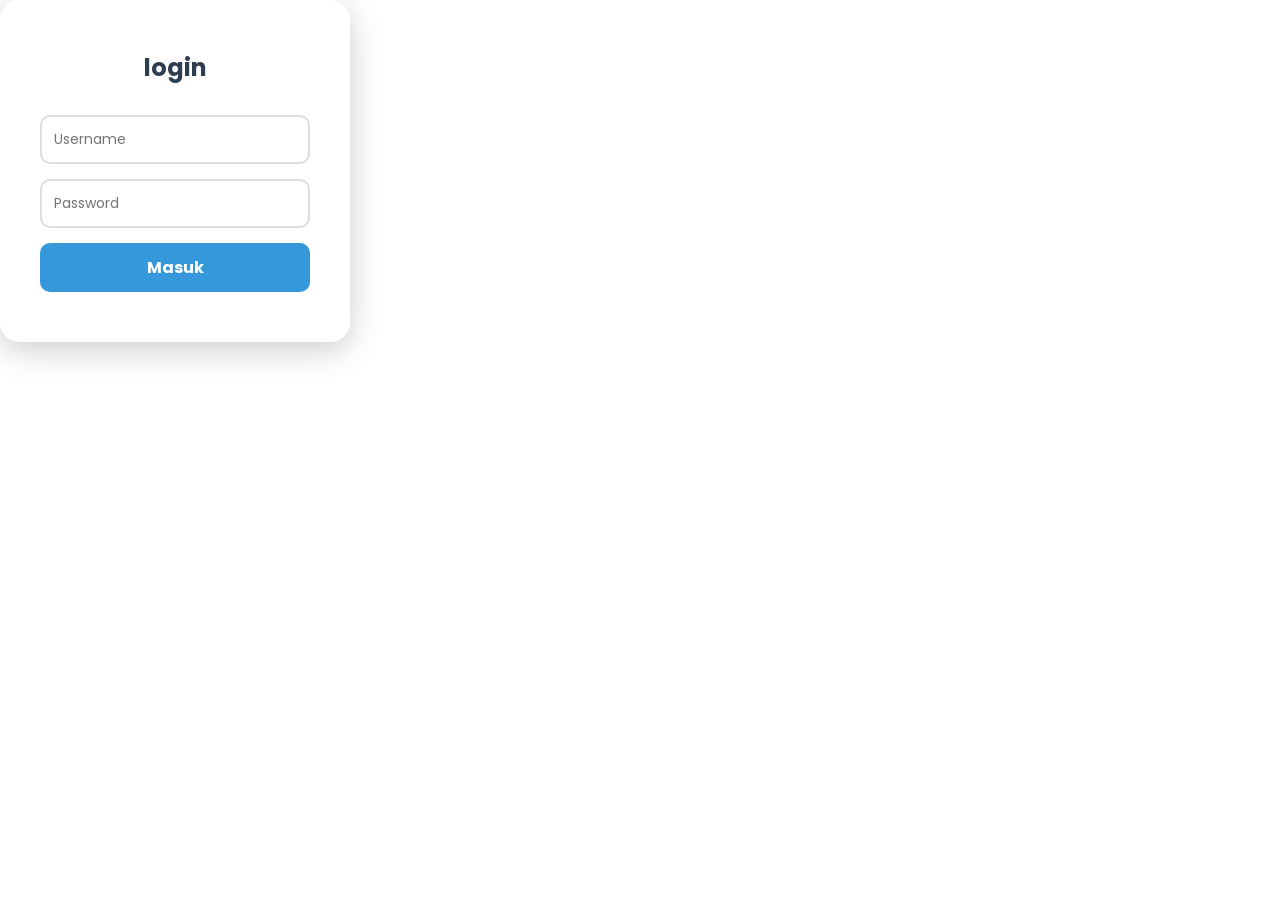
==== commit fa9f7a33: "perbaruan 1" ====
--- a/index.html
+++ b/index.html
@@ -72,17 +72,27 @@
           <h3>SMPN 2 Jatinangor</h3>
           <p>Sekolah Menengah Pertama</p>
         </div>
+
         <div class="timeline-item">
           <div class="timeline-dot"></div>
           <span class="timeline-tahun">2009 – 2012</span>
           <h3>SMA PGRI Parakanmuncang</h3>
           <p>Sekolah Menengah Atas · Jurusan IPS</p>
         </div>
+
+        <div class="timeline-item">
+          <div class="timeline-dot"></div>
+          <span class="timeline-tahun">2021 – 2025</span>
+          <h3>Universitas Terbuka</h3>
+          <p>Perguruan Tinggi</p>
+          <p>Sarjana Ilmu Komunikasi (S.I.Kom)</p>
+        </div>
+
         <div class="timeline-item aktif">
           <div class="timeline-dot aktif"></div>
-          <span class="timeline-tahun">2021 – 2025 <span class="badge">Aktif</span></span>
-          <h3>Universitas Terbuka</h3>
-          <p>Perguruan Tinggi · Ilmu Komunikasi</p>
+          <span class="timeline-tahun">2025 – <b>?</b> <span class="badge">Aktif</span></span>
+          <h3>Self-taught</h3>
+          <p>Mempelajari Front-End Web Development</p>
         </div>
       </div>
     </section>
@@ -163,7 +173,7 @@
 
     <!-- FOOTER -->
     <footer class="footer">
-      <p>© 2026 Rudi YK</p>
+      <p><b>© 2026 RYK</b></p>
       <a href="https://github.com/rudiyuridul" target="_blank">github.com/Ryk686</a>
     </footer>
 
--- a/css/style.css
+++ b/css/style.css
@@ -31,7 +31,7 @@
 
 .index-body {
   min-height: 100vh;
-  background-image: url("../gambar/shanks.jpg");
+  background-image: url("../gambar/lampu.jpg");
   background-position: center;
   background-size: cover;
   background-attachment: fixed;
@@ -223,7 +223,7 @@
 }
 
 .contact, .email {
-  font-size: 14px;
+  font-size: 15px;
   font-family: Geneva, Verdana, sans-serif;
   color: white;
   font-weight: normal;
@@ -420,7 +420,7 @@
 /* ===== 9. FOOTER ===== */
 .footer {
   text-align: center;
-  padding: 2rem 1rem;
+  padding: 1rem 1rem;
   font-size: 14px;
   color: #7a6a50;
   border-top: 2px solid #c9b99a;
@@ -429,13 +429,14 @@
 
 .footer a {
   display: block;
-  margin-top: 4px;
+  margin-top: 5px;
   color: #378ADD;
   text-decoration: none;
 }
 
 .footer a:hover {
-  text-decoration: underline;
+  text-decoration: none;
+  color:inherit;
 }
 
 /* ===== 10. MOBILE (max-width: 768px) ===== */
@@ -526,6 +527,13 @@
     padding-left: 12px; /* reset efek geser desktop */
   }
 
+  .footer {
+    display: flex;
+    flex-direction: column;
+    text-align: center;
+    align-items: center;
+  }
+
   /* Tombol keluar di sidebar mobile */
   .btn {
     margin: 8px 0 0 0;
@@ -577,6 +585,8 @@
     font-size: 15px;
     width: 100%;
   }
+
+}
 
 } /* ===== AKHIR MOBILE ===== */
 
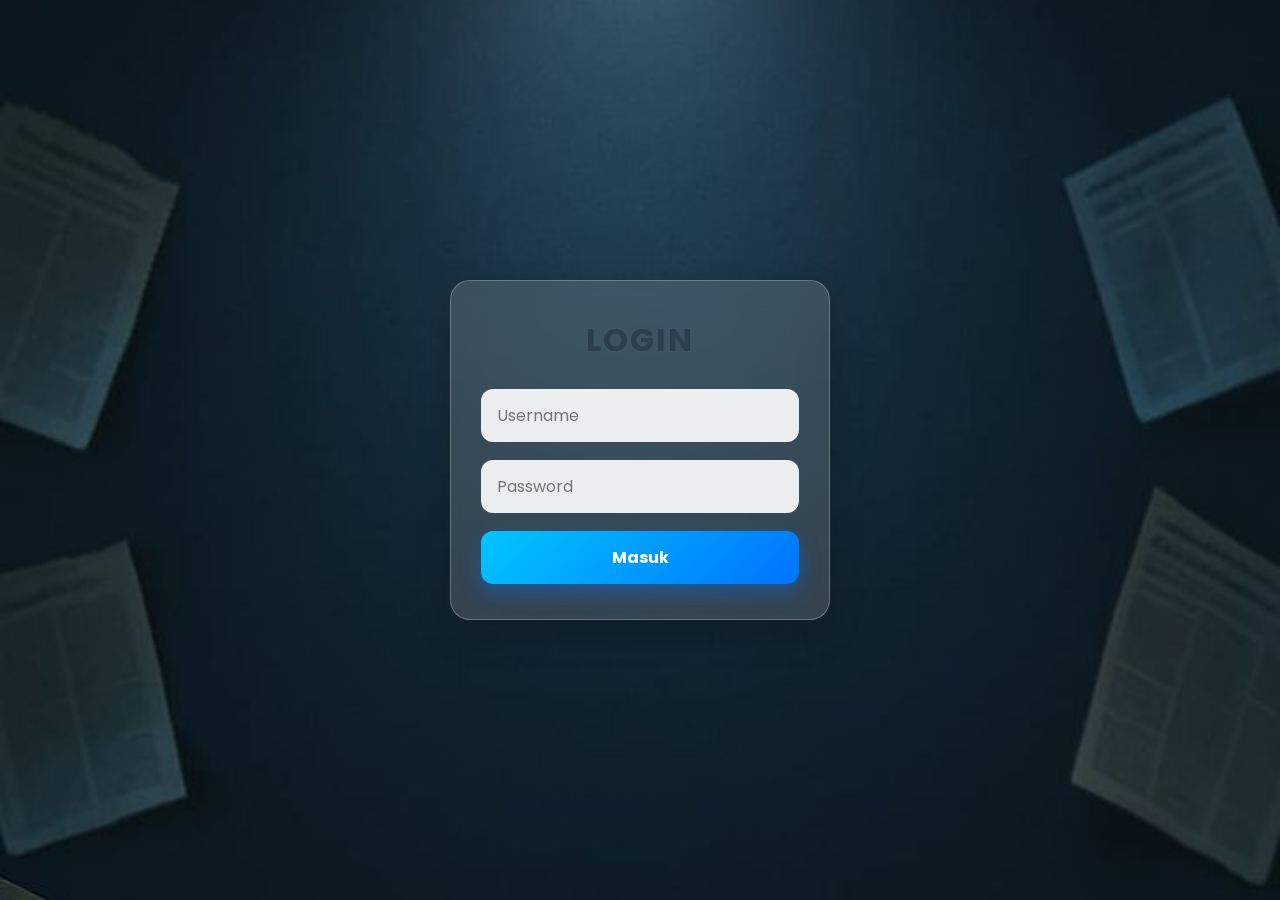
==== commit 1bc730ac: "ganti background dan tampilan" ====
--- a/index.html
+++ b/index.html
@@ -38,8 +38,10 @@
       <img src="gambar/foto.jpeg" alt="Foto Rudi" class="foto">
       <div class="info">
         <h1>Rudi Yuridul Khoir</h1>
-        <p class="contact">📞 082217018082</p>
-        <p class="email">✉️ rudiyuri86@gmail.com</p>
+        <a href="https://wa.me/082217018082" class="contact" target="_blank">📞 0822-1701-8082</a>
+      <a href="https://myaccount.google.com/?hl=id&utm_source=OGB&utm_medium=act&gar=WzJd&pli=1" class="email">
+          ✉️ rudiyuri85@gmail.com
+      </a>
       </div>
     </header>
 
@@ -105,7 +107,7 @@
           <div class="timeline-dot aktif"></div>
           <span class="timeline-tahun">2013 – Sekarang <span class="badge">Aktif</span></span>
           <h3>Cleaning Service</h3>
-          <p>Dinas Pemerintah Provinsi Jawa Barat</p>
+          <p>Dinas Kesehatan Provinsi Jawa Barat</p>
           <ul class="job-desc">
             <li>Menjaga kebersihan dan kerapian lingkungan kantor sesuai SOP</li>
             <li>Berkoordinasi dengan tim dan atasan secara profesional</li>
--- a/css/style.css
+++ b/css/style.css
@@ -209,6 +209,7 @@
 .foto {
   width: 90px;
   height: 110px;
+  border: 4px solid rgba(255,255,255,0.7);
   border-radius: 20%;
   object-fit: cover;
   border: 3px solid #3498db;
@@ -216,17 +217,84 @@
   margin-bottom: 5px;
 }
 
+
 .info h1 {
   color: white;
   font-size: 26px;
   margin-bottom: 8px;
 }
 
-.contact, .email {
-  font-size: 15px;
-  font-family: Geneva, Verdana, sans-serif;
-  color: white;
-  font-weight: normal;
+/* ====================================================
+   CONTACT & EMAIL — MODERN STYLE
+   ==================================================== */
+
+.contact,
+.email {
+
+    
+    font-size: 14px; /* ukuran text */
+
+    font-family: 'Poppins', sans-serif; /* jenis font */
+
+   
+    color: rgba(255,255,255,0.92); /* warna text */
+
+    
+    font-weight: 400;/* ketebalan */
+
+   
+    letter-spacing: 0.5px; /* jarak antar huruf */
+
+   
+    background: rgba(255,255,255,0.08); /* background transparan */
+
+    
+    padding: 10px 14px;/* jarak dalam */
+
+    
+    border-radius: 12px;/* sudut melengkung */
+
+    
+    margin-top: 10px;/* jarak bawah */
+
+    
+    backdrop-filter: blur(10px);/* efek blur */
+
+  
+    border: 1px solid rgba(255,255,255,0.12);  /* garis tipis */
+
+   
+    transition: 0.3s ease; /* animasi halus */
+
+    
+    display: flex; /* supaya icon dan text sejajar */
+
+    align-items: center;
+
+    gap: 10px;
+
+    /* lebar mengikuti isi */
+    width: fit-content;
+
+    text-decoration: none;
+}
+
+
+/* ====================================================
+   HOVER EFFECT
+   ==================================================== */
+
+.contact:hover,
+.email:hover {
+
+    /* sedikit naik */
+    transform: translateY(-3px);
+
+    /* background lebih terang */
+    background: rgba(255,255,255,0.14);
+
+    /* bayangan */
+    box-shadow: 0 8px 20px rgba(0,0,0,0.2);
 }
 
 /* ===== 4. SECTION & KONTEN ===== */
@@ -506,6 +574,23 @@
     box-shadow: 2px 0 10px rgba(0,0,0,0.2);
   }
 
+  /* kontak dan email */
+.contact,
+.email {
+
+  font-size: 13px; /*ukuran text hp*/
+  padding: 11px 14px; /*padding hp*/
+  width: 100%;  /*full lebar hp*/
+  justify-content: flex-start;  /*biar rapi*/
+}
+
+.contact:active,
+.email:active {
+  transf
+  orm: scale(0.97);
+  background: rgba(255,255,255,0.18);
+}
+
   /* Nav links vertikal */
   .nav-links {
     gap: 2px;
@@ -588,55 +673,115 @@
 
 }
 
-} /* ===== AKHIR MOBILE ===== */
+/* ===== AKHIR MOBILE ===== */
 
 /* ===== 11. LOGIN ===== */
 .login-body {
-  background-color: #3498db;
-  min-height: 100vh;
-  display: flex;
-  align-items: center;
-  justify-content: center;
+    background-image: url("../gambar/lampu.jpg");
+    background-position: center;
+    background-size: cover;
+    background-repeat: no-repeat;
+    min-height: 100vh;
+    display: flex;
+    align-items: center;
+    justify-content: center;
+    padding: 20px;
 }
 
 .login-container {
-  width: 90%;
-  max-width: 350px;
-  text-align: center;
-  background: rgba(255,255,255,0.85);
-  backdrop-filter: blur(10px);
-  padding: 50px 40px;
-  border-radius: 20px;
-  box-shadow: 0 8px 32px rgba(0,0,0,0.2);
-  display: flex;
-  flex-direction: column;
-  gap: 15px;
-}
-
-input {
-  width: 100%;
-  padding: 12px;
-  border: 2px solid #ddd;
-  border-radius: 10px;
-  background: white;
-  font-size: 14px;
-  box-sizing: border-box;
+    width: 100%;
+    max-width: 380px;
+    background: rgba(255, 255, 255, 0.15);
+    backdrop-filter: blur(15px);
+    -webkit-backdrop-filter: blur(15px);
+    border: 1px solid rgba(255, 255, 255, 0.25);
+    border-radius: 20px;
+    padding: 35px 30px;
+    box-shadow: 0 15px 35px rgba(0, 0, 0, 0.2);
+    text-align: center;
+    color: white;
+    animation: fadeIn 0.8s ease;
+}
+
+.login-container h2 {
+    margin-bottom: 25px;
+    font-size: 2rem;
+    text-transform: uppercase;
+    letter-spacing: 2px;
+}
+
+.login-container input {
+    width: 100%;
+    padding: 14px 16px;
+    margin-bottom: 18px;
+    border: none;
+    outline: none;
+    border-radius: 12px;
+    font-size: 1rem;
+    background: rgba(255, 255, 255, 0.9);
+    color: #333;
+    transition: 0.3s ease;
+}
+
+.login-container input:focus {
+    transform: scale(1.02);
+    box-shadow: 0 0 0 3px rgba(255, 255, 255, 0.3);
 }
 
 .btn-login {
-  width: 100%;
-  padding: 12px;
-  border: none;
-  border-radius: 10px;
-  background: #3498db;
-  color: white;
-  font-size: 16px;
-  font-weight: bold;
-  cursor: pointer;
-  transition: 0.3s;
+    width: 100%;
+    padding: 14px;
+    border: none;
+    outline: none;
+    border-radius: 12px;
+    background: linear-gradient(135deg, #00c6ff, #0072ff);
+    color: white;
+    font-size: 1rem;
+    font-weight: bold;
+    cursor: pointer;
+    transition: 0.3s ease;
+    box-shadow: 0 8px 20px rgba(0, 114, 255, 0.4);
 }
 
 .btn-login:hover {
-  background: #217dbb;
-  transform: scale(1.03);
+    transform: translateY(-3px);
+    box-shadow: 0 12px 25px rgba(0, 114, 255, 0.5);
+}
+
+.btn-login:active {
+    transform: translateY(0);
+}
+
+@keyframes fadeIn {
+    from {
+        opacity: 0;
+        transform: translateY(20px);
+    }
+    to {
+        opacity: 1;
+        transform: translateY(0);
+    }
+}
+
+@media (max-width: 600px) {
+    .login-container {
+        max-width: 320px;
+        padding: 25px 20px;
+        border-radius: 15px;
+    }
+
+    .login-container h2 {
+        font-size: 1.5rem;
+        margin-bottom: 20px;
+    }
+
+    .login-container input {
+        padding: 12px 14px;
+        font-size: 0.95rem;
+    }
+
+    .btn-login {
+        padding: 12px;
+        font-size: 0.95rem;
+    }
 }
